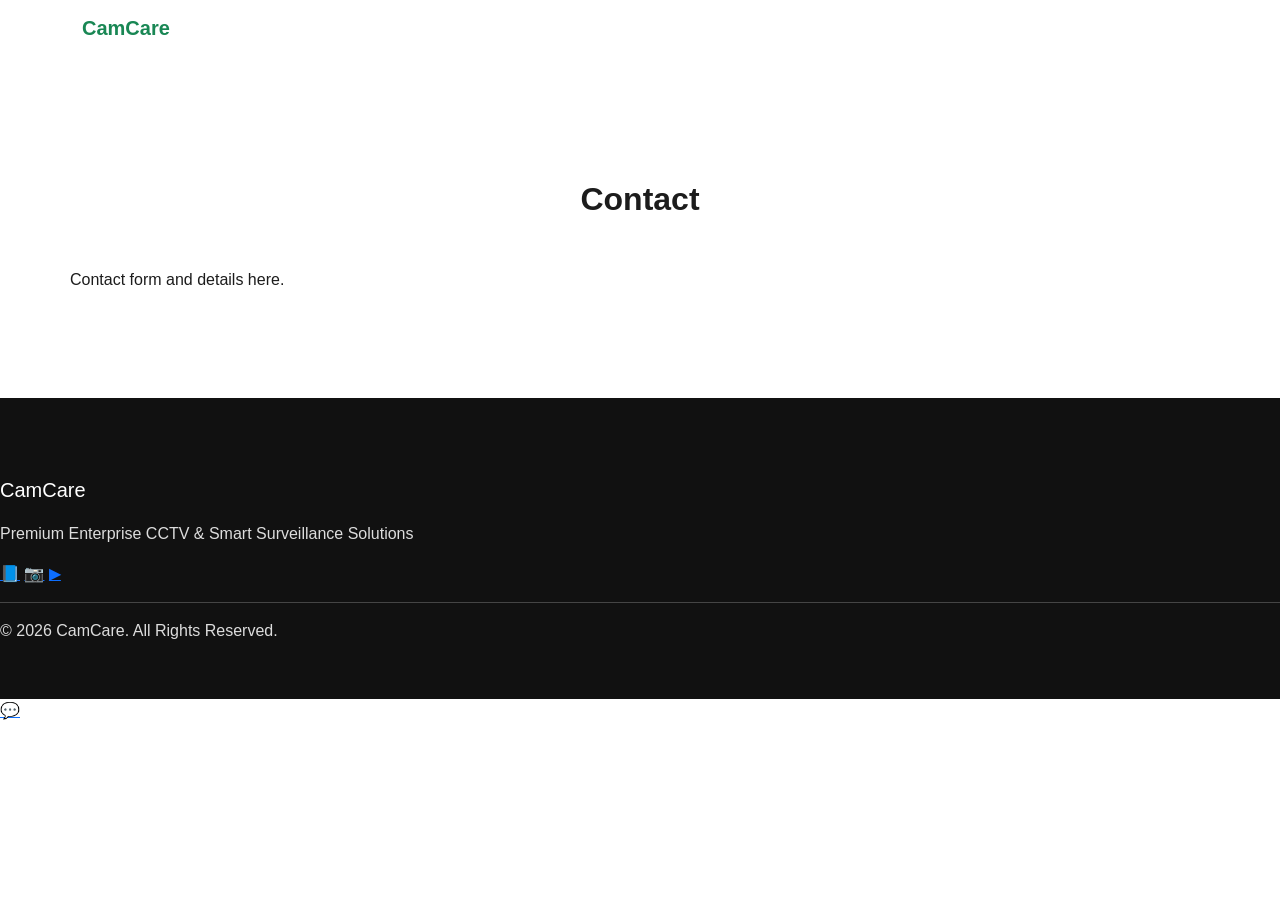
==== contact.html @ 49a0b12b "Initial CamCare website upload" ====
<!DOCTYPE html>
<html>
<head>
<meta charset="UTF-8">
<meta name="viewport" content="width=device-width, initial-scale=1">
<title>Contact</title>
<link href="https://cdn.jsdelivr.net/npm/bootstrap@5.3.2/dist/css/bootstrap.min.css" rel="stylesheet">
<link rel="stylesheet" href="assets/css/style.css">
</head>
<body>

<nav class="navbar navbar-expand-lg fixed-top">
<div class="container">
<a class="navbar-brand fw-bold text-success" href="index.html">CamCare</a>
<div class="collapse navbar-collapse show">
<ul class="navbar-nav ms-auto">
<li class="nav-item"><a class="nav-link" href="index.html">Home</a></li>
<li class="nav-item"><a class="nav-link" href="about.html">About</a></li>
<li class="nav-item"><a class="nav-link" href="products.html">Products</a></li>
<li class="nav-item"><a class="nav-link" href="portfolio.html">Portfolio</a></li>
<li class="nav-item"><a class="nav-link" href="contact.html">Contact</a></li>
</ul>
</div>
</div>
</nav>

<div style="margin-top:90px;"></div>

<section class='section container'><h2 class='section-title'>Contact</h2><p>Contact form and details here.</p></section>

<footer class="footer">
<h5>CamCare</h5>
<p>Premium Enterprise CCTV & Smart Surveillance Solutions</p>
<div>
<a href="#">📘</a>
<a href="#">📷</a>
<a href="#">▶</a>
</div>
<hr>
<p>© <span id="year"></span> CamCare. All Rights Reserved.</p>
</footer>

<a id="whatsappBtn" class="whatsapp" target="_blank">💬</a>

<script src="https://cdn.jsdelivr.net/npm/bootstrap@5.3.2/dist/js/bootstrap.bundle.min.js"></script>
<script src="assets/js/config.js"></script>
<script src="assets/js/main.js"></script>
</body>
</html>
---- assets/css/style.css ----
:root {
  --primary: #046A38;
  --primary-dark: #034d29;
  --light-bg: #f8f9fa;
  --text-dark: #1c1c1c;
}

/* GLOBAL */
body {
  font-family: 'Segoe UI', sans-serif;
  background: #ffffff;
  color: var(--text-dark);
}

.section {
  padding: 90px 0;
}

.section-alt {
  background: var(--light-bg);
}

.section-title {
  text-align: center;
  font-weight: 700;
  margin-bottom: 50px;
}

/* ================= HERO ================= */

.hero {
  background:
    linear-gradient(rgba(4, 106, 56, 0.75), rgba(4, 106, 56, 0.75)),
    url('../images/hero-tech.jpg') center/cover no-repeat;
  color: #fff;
  padding: 140px 0;
  text-align: center;
}

.hero h1 {
  font-weight: 700;
}

.hero .btn {
  background: #fff;
  color: var(--primary);
  font-weight: 600;
  border-radius: 50px;
  padding: 12px 30px;
}

.hero .btn:hover {
  background: #e6f4ec;
}

/* ================= ABOUT ================= */

.about-title {
  font-size: 36px;
  font-weight: 700;
  margin-bottom: 20px;
  color: var(--primary);
}

.about-text {
  line-height: 1.7;
  margin-bottom: 15px;
  color: #444;
}

.about-img {
  border-radius: 15px;
  box-shadow: 0 15px 40px rgba(0, 0, 0, 0.15);
}

.btn-learn {
  background: var(--primary);
  color: #fff;
  padding: 10px 28px;
  border-radius: 40px;
  font-weight: 600;
  transition: .3s;
}

.btn-learn:hover {
  background: var(--primary-dark);
  color: #fff;
}

/* ================= VISION MISSION ================= */

.section-alt .card {
  border: none;
  border-radius: 15px;
  box-shadow: 0 10px 30px rgba(0, 0, 0, 0.08);
  transition: .3s;
}

.section-alt .card:hover {
  transform: translateY(-5px);
}

.section-alt h5 {
  color: var(--primary);
  font-weight: 600;
  margin-bottom: 15px;
}

/* ================= QUOTE SECTION ================= */

.quote-section {
  background:
    linear-gradient(rgba(0, 0, 0, 0.5), rgba(0, 0, 0, 0.5)),
    url('../images/hero-tech.jpg') center/cover no-repeat;
  padding: 120px 0;
}

.quote-box {
  background: #ffffff;
  padding: 50px;
  border-radius: 20px;
  box-shadow: 0 20px 50px rgba(0, 0, 0, 0.2);
}

.quote-box h3 {
  font-weight: 700;
}

.form-control {
  border-radius: 10px;
  padding: 12px;
}

.btn-primary-custom {
  background: var(--primary);
  color: #fff;
  border: none;
  padding: 12px 35px;
  border-radius: 30px;
  font-weight: 600;
  transition: .3s;
}

.btn-primary-custom:hover {
  background: var(--primary-dark);
}

/* ================= TESTIMONIALS ================= */

.testimonials-section {
  background: var(--light-bg);
}

.testimonials-wrapper {
  background: #fff;
  padding: 70px 50px;
  border-radius: 20px;
  box-shadow: 0 15px 40px rgba(0, 0, 0, 0.1);
}

.testimonial-subtitle {
  color: var(--primary);
  font-weight: 600;
}

.testimonial-title {
  font-size: 32px;
  font-weight: 700;
  margin-bottom: 30px;
}

.testimonial-card {
  background: #ffffff;
  padding: 30px;
  border-radius: 15px;
  box-shadow: 0 10px 25px rgba(0, 0, 0, 0.08);
  transition: .3s;
  height: 100%;
}

.testimonial-card:hover {
  transform: translateY(-5px);
}

.stars {
  color: #f4b400;
  margin-bottom: 15px;
  font-size: 18px;
}

.client-name {
  margin-top: 15px;
  font-weight: 600;
  color: var(--primary);
}

/* ================= NAVBAR ================= */

.custom-navbar {
  background: linear-gradient(90deg,
      #ffffff 0%,
      #e6f4ec 40%,
      var(--primary) 100%);
  padding: 15px 0;
}

.navbar-brand {
  color: var(--primary);
  font-weight: 700;
}

.nav-link {
  color: #fff !important;
  font-weight: 500;
}

/* ================= FOOTER ================= */

.footer {
  background: #111;
  color: #ddd;
  padding: 80px 0 40px;
}

.footer-logo {
  font-size: 40px;
  font-weight: 300;
  letter-spacing: 2px;
  margin-bottom: 20px;
}

.footer h5 {
  color: #fff;
  margin-bottom: 20px;
}

.footer-links {
  list-style: none;
  padding: 0;
}

.footer-links li {
  margin-bottom: 10px;
}

.footer-links a {
  color: #bbb;
  text-decoration: none;
  transition: .3s;
}

.footer-links a:hover {
  color: var(--primary);
}

.social-icons a {
  font-size: 22px;
  margin: 0 10px;
  color: #fff;
  transition: .3s;
}

.social-icons a:hover {
  color: var(--primary);
}

.copyright {
  color: #aaa;
  font-size: 14px;
}

/* ================= WHATSAPP ================= */

.whatsapp-float {
  position: fixed;
  bottom: 25px;
  right: 25px;
  background: #25D366;
  color: #fff;
  font-size: 24px;
  padding: 12px 16px;
  border-radius: 50%;
  box-shadow: 0 8px 20px rgba(0, 0, 0, .3);
  z-index: 999;
  transition: .3s;
}

.whatsapp-float:hover {
  transform: scale(1.1);
}

/* ================= RESPONSIVE ================= */

@media(max-width:768px) {
  .section {
    padding: 60px 0;
  }

  .quote-box {
    padding: 30px;
  }
}

/* PAGE BANNER */
.page-banner {
  background:
    linear-gradient(rgba(4, 106, 56, 0.85), rgba(4, 106, 56, 0.85)),
    url('../images/hero-tech.jpg') center/cover no-repeat;
  padding: 100px 0;
  color: #fff;
}

.page-banner h1 {
  font-weight: 700;
}

/* PRODUCT CARDS */
.product-card {
  background: #ffffff;
  padding: 40px 20px;
  border-radius: 20px;
  box-shadow: 0 10px 30px rgba(0, 0, 0, 0.08);
  transition: .3s;
}

.product-card:hover {
  transform: translateY(-8px);
}

.product-img {
  max-height: 220px;
  object-fit: contain;
  margin-bottom: 20px;
}

.btn-green {
  background: #046A38;
  color: #fff;
  padding: 8px 28px;
  border-radius: 30px;
  font-weight: 600;
}

.btn-green:hover {
  background: #034d29;
  color: #fff;
}
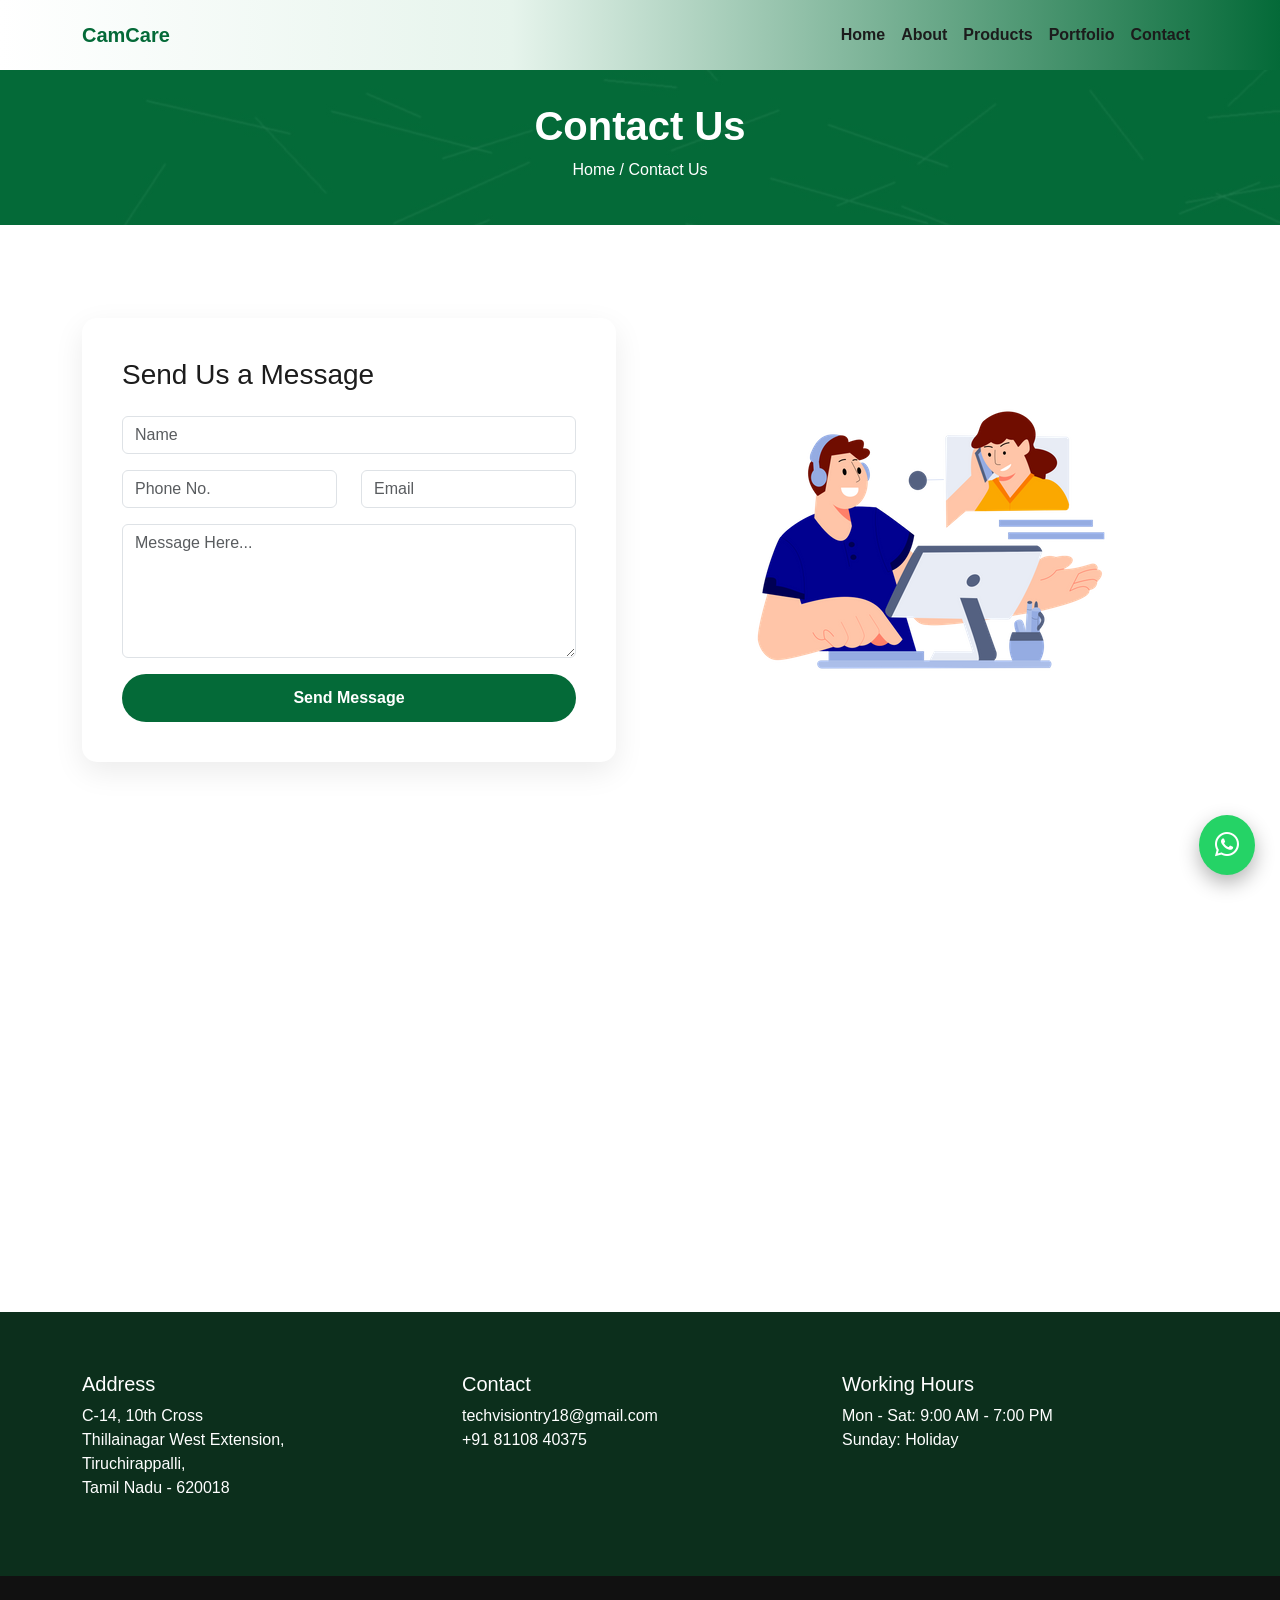
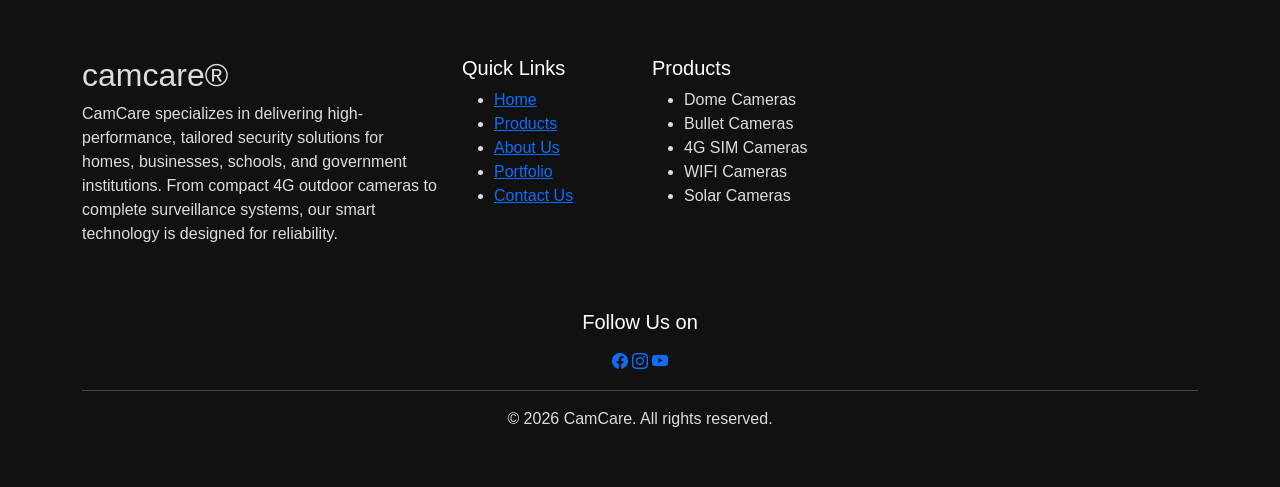
==== commit 1992deff: "Updated navbar styling, contact page, added images" ====
--- a/contact.html
+++ b/contact.html
@@ -1,50 +1,121 @@
-
 <!DOCTYPE html>
 <html>
+
 <head>
-<meta charset="UTF-8">
-<meta name="viewport" content="width=device-width, initial-scale=1">
-<title>Contact</title>
-<link href="https://cdn.jsdelivr.net/npm/bootstrap@5.3.2/dist/css/bootstrap.min.css" rel="stylesheet">
-<link rel="stylesheet" href="assets/css/style.css">
+    <meta charset="UTF-8">
+    <meta name="viewport" content="width=device-width, initial-scale=1">
+    <title>CamCare - Contact</title>
+
+    <link href="https://cdn.jsdelivr.net/npm/bootstrap@5.3.2/dist/css/bootstrap.min.css" rel="stylesheet">
+    <link rel="stylesheet" href="assets/css/style.css">
+    <link rel="stylesheet" href="https://cdn.jsdelivr.net/npm/bootstrap-icons@1.11.3/font/bootstrap-icons.css">
 </head>
+
 <body>
 
-<nav class="navbar navbar-expand-lg fixed-top">
-<div class="container">
-<a class="navbar-brand fw-bold text-success" href="index.html">CamCare</a>
-<div class="collapse navbar-collapse show">
-<ul class="navbar-nav ms-auto">
-<li class="nav-item"><a class="nav-link" href="index.html">Home</a></li>
-<li class="nav-item"><a class="nav-link" href="about.html">About</a></li>
-<li class="nav-item"><a class="nav-link" href="products.html">Products</a></li>
-<li class="nav-item"><a class="nav-link" href="portfolio.html">Portfolio</a></li>
-<li class="nav-item"><a class="nav-link" href="contact.html">Contact</a></li>
-</ul>
-</div>
-</div>
-</nav>
+    <div id="header"></div>
 
-<div style="margin-top:90px;"></div>
+    <!-- HERO BANNER -->
+    <section class="page-banner">
+        <div class="container text-center">
+            <h1>Contact Us</h1>
+            <p>Home / Contact Us</p>
+        </div>
+    </section>
 
-<section class='section container'><h2 class='section-title'>Contact</h2><p>Contact form and details here.</p></section>
+    <!-- CONTACT FORM SECTION -->
+    <section class="section">
+        <div class="container">
+            <div class="row align-items-center g-5">
 
-<footer class="footer">
-<h5>CamCare</h5>
-<p>Premium Enterprise CCTV & Smart Surveillance Solutions</p>
-<div>
-<a href="#">📘</a>
-<a href="#">📷</a>
-<a href="#">▶</a>
-</div>
-<hr>
-<p>© <span id="year"></span> CamCare. All Rights Reserved.</p>
-</footer>
+                <!-- FORM -->
+                <div class="col-lg-6">
+                    <div class="contact-card">
+                        <h3 class="mb-4">Send Us a Message</h3>
 
-<a id="whatsappBtn" class="whatsapp" target="_blank">💬</a>
+                        <form>
+                            <div class="mb-3">
+                                <input type="text" class="form-control" placeholder="Name">
+                            </div>
 
-<script src="https://cdn.jsdelivr.net/npm/bootstrap@5.3.2/dist/js/bootstrap.bundle.min.js"></script>
-<script src="assets/js/config.js"></script>
-<script src="assets/js/main.js"></script>
+                            <div class="row">
+                                <div class="col-md-6 mb-3">
+                                    <input type="text" class="form-control" placeholder="Phone No.">
+                                </div>
+
+                                <div class="col-md-6 mb-3">
+                                    <input type="email" class="form-control" placeholder="Email">
+                                </div>
+                            </div>
+
+                            <div class="mb-3">
+                                <textarea class="form-control" rows="5" placeholder="Message Here..."></textarea>
+                            </div>
+
+                            <button type="submit" class="btn btn-primary-custom w-100">
+                                Send Message
+                            </button>
+                        </form>
+                    </div>
+                </div>
+
+                <!-- IMAGE -->
+                <div class="col-lg-6 text-center">
+                    <img src="assets/images/contact-illustration.png" class="img-fluid contact-img"
+                        alt="Contact Illustration">
+                </div>
+
+            </div>
+        </div>
+    </section>
+
+    <!-- GOOGLE MAP -->
+    <section class="map-section">
+        <iframe src="https://www.google.com/maps?q=Thillainagar,Trichy,Tamil%20Nadu&output=embed" width="100%"
+            height="450" style="border:0;" allowfullscreen="" loading="lazy">
+        </iframe>
+    </section>
+
+    <!-- CONTACT STRIP -->
+    <section class="contact-strip">
+        <div class="container">
+            <div class="row text-white">
+
+                <div class="col-md-4">
+                    <h5>Address</h5>
+                    <p>
+                        C-14, 10th Cross<br>
+                        Thillainagar West Extension,<br>
+                        Tiruchirappalli,<br>
+                        Tamil Nadu - 620018
+                    </p>
+                </div>
+
+                <div class="col-md-4">
+                    <h5>Contact</h5>
+                    <p>
+                        techvisiontry18@gmail.com<br>
+                        +91 81108 40375
+                    </p>
+                </div>
+
+                <div class="col-md-4">
+                    <h5>Working Hours</h5>
+                    <p>
+                        Mon - Sat: 9:00 AM - 7:00 PM<br>
+                        Sunday: Holiday
+                    </p>
+                </div>
+
+            </div>
+        </div>
+    </section>
+
+    <div id="footer"></div>
+
+    <script src="assets/js/layout.js"></script>
+    <script src="https://cdn.jsdelivr.net/npm/bootstrap@5.3.2/dist/js/bootstrap.bundle.min.js"></script>
+
 </body>
-</html>
+
+</html>
--- a/assets/css/style.css
+++ b/assets/css/style.css
@@ -33,7 +33,11 @@
     linear-gradient(rgba(4, 106, 56, 0.75), rgba(4, 106, 56, 0.75)),
     url('../images/hero-tech.jpg') center/cover no-repeat;
   color: #fff;
-  padding: 140px 0;
+
+  min-height: 80vh;
+  display: flex;
+  align-items: center;
+  justify-content: center;
   text-align: center;
 }
 
@@ -53,145 +57,24 @@
   background: #e6f4ec;
 }
 
-/* ================= ABOUT ================= */
-
-.about-title {
-  font-size: 36px;
-  font-weight: 700;
-  margin-bottom: 20px;
-  color: var(--primary);
-}
-
-.about-text {
-  line-height: 1.7;
-  margin-bottom: 15px;
-  color: #444;
-}
-
-.about-img {
-  border-radius: 15px;
-  box-shadow: 0 15px 40px rgba(0, 0, 0, 0.15);
-}
-
-.btn-learn {
-  background: var(--primary);
-  color: #fff;
-  padding: 10px 28px;
-  border-radius: 40px;
-  font-weight: 600;
-  transition: .3s;
-}
-
-.btn-learn:hover {
-  background: var(--primary-dark);
-  color: #fff;
-}
-
-/* ================= VISION MISSION ================= */
-
-.section-alt .card {
-  border: none;
-  border-radius: 15px;
-  box-shadow: 0 10px 30px rgba(0, 0, 0, 0.08);
-  transition: .3s;
-}
-
-.section-alt .card:hover {
-  transform: translateY(-5px);
-}
-
-.section-alt h5 {
-  color: var(--primary);
-  font-weight: 600;
-  margin-bottom: 15px;
-}
-
-/* ================= QUOTE SECTION ================= */
-
-.quote-section {
+/* ================= PAGE BANNER ================= */
+
+.page-banner {
   background:
-    linear-gradient(rgba(0, 0, 0, 0.5), rgba(0, 0, 0, 0.5)),
+    linear-gradient(rgba(4, 106, 56, 0.85), rgba(4, 106, 56, 0.85)),
     url('../images/hero-tech.jpg') center/cover no-repeat;
-  padding: 120px 0;
-}
-
-.quote-box {
-  background: #ffffff;
-  padding: 50px;
-  border-radius: 20px;
-  box-shadow: 0 20px 50px rgba(0, 0, 0, 0.2);
-}
-
-.quote-box h3 {
-  font-weight: 700;
-}
-
-.form-control {
-  border-radius: 10px;
-  padding: 12px;
-}
-
-.btn-primary-custom {
-  background: var(--primary);
-  color: #fff;
-  border: none;
-  padding: 12px 35px;
-  border-radius: 30px;
-  font-weight: 600;
-  transition: .3s;
-}
-
-.btn-primary-custom:hover {
-  background: var(--primary-dark);
-}
-
-/* ================= TESTIMONIALS ================= */
-
-.testimonials-section {
-  background: var(--light-bg);
-}
-
-.testimonials-wrapper {
-  background: #fff;
-  padding: 70px 50px;
-  border-radius: 20px;
-  box-shadow: 0 15px 40px rgba(0, 0, 0, 0.1);
-}
-
-.testimonial-subtitle {
-  color: var(--primary);
-  font-weight: 600;
-}
-
-.testimonial-title {
-  font-size: 32px;
-  font-weight: 700;
-  margin-bottom: 30px;
-}
-
-.testimonial-card {
-  background: #ffffff;
-  padding: 30px;
-  border-radius: 15px;
-  box-shadow: 0 10px 25px rgba(0, 0, 0, 0.08);
-  transition: .3s;
-  height: 100%;
-}
-
-.testimonial-card:hover {
-  transform: translateY(-5px);
-}
-
-.stars {
-  color: #f4b400;
-  margin-bottom: 15px;
-  font-size: 18px;
-}
-
-.client-name {
-  margin-top: 15px;
-  font-weight: 600;
-  color: var(--primary);
+
+  min-height: 25vh;
+  display: flex;
+  align-items: center;
+  justify-content: center;
+  text-align: center;
+  color: #fff;
+}
+
+.page-banner h1 {
+  font-weight: 700;
+  margin-top: 75px;
 }
 
 /* ================= NAVBAR ================= */
@@ -204,14 +87,232 @@
   padding: 15px 0;
 }
 
+/* Brand */
 .navbar-brand {
   color: var(--primary);
   font-weight: 700;
 }
 
+/* 🔥 UPDATED MENU TEXT COLOR */
 .nav-link {
-  color: #fff !important;
-  font-weight: 500;
+  color: #1c1c1c !important;
+  /* Dark color */
+  font-weight: 600;
+  transition: 0.3s;
+}
+
+/* Hover */
+.nav-link:hover {
+  color: var(--primary-dark) !important;
+}
+
+/* Active */
+.nav-link.active {
+  color: var(--primary) !important;
+}
+
+/* Mobile navbar background fix */
+@media (max-width: 991px) {
+  .navbar-collapse {
+    background: #ffffff;
+    padding: 15px;
+    border-radius: 10px;
+  }
+
+  .nav-link {
+    color: #1c1c1c !important;
+  }
+}
+
+/* ================= ABOUT ================= */
+
+.about-title {
+  font-size: 36px;
+  font-weight: 700;
+  margin-bottom: 20px;
+  color: var(--primary);
+}
+
+.about-text {
+  line-height: 1.7;
+  margin-bottom: 15px;
+  color: #444;
+}
+
+.about-img {
+  border-radius: 20px;
+  box-shadow: 0 20px 40px rgba(0, 0, 0, 0.2);
+}
+
+/* ================= BUTTONS ================= */
+
+.btn-learn {
+  background: var(--primary);
+  color: #fff;
+  padding: 10px 28px;
+  border-radius: 40px;
+  font-weight: 600;
+  transition: .3s;
+}
+
+.btn-learn:hover {
+  background: var(--primary-dark);
+  color: #fff;
+}
+
+.btn-primary-custom {
+  background: var(--primary);
+  color: #fff;
+  border: none;
+  padding: 12px 35px;
+  border-radius: 30px;
+  font-weight: 600;
+  transition: .3s;
+}
+
+.btn-primary-custom:hover {
+  background: var(--primary-dark);
+}
+
+/* ================= VISION ================= */
+
+.section-alt .card {
+  border: none;
+  border-radius: 15px;
+  box-shadow: 0 10px 30px rgba(0, 0, 0, 0.08);
+  transition: .3s;
+}
+
+.section-alt .card:hover {
+  transform: translateY(-5px);
+}
+
+.section-alt h5 {
+  color: var(--primary);
+  font-weight: 600;
+  margin-bottom: 15px;
+}
+
+/* ================= QUOTE ================= */
+
+.quote-section {
+  background:
+    linear-gradient(rgba(0, 0, 0, 0.5), rgba(0, 0, 0, 0.5)),
+    url('../images/hero-tech.jpg') center/cover no-repeat;
+  padding: 120px 0;
+}
+
+.quote-box {
+  background: #ffffff;
+  padding: 50px;
+  border-radius: 20px;
+  box-shadow: 0 20px 50px rgba(0, 0, 0, 0.2);
+}
+
+/* ================= TESTIMONIALS ================= */
+
+.testimonials-section {
+  background: var(--light-bg);
+}
+
+.testimonials-wrapper {
+  background: #fff;
+  padding: 70px 50px;
+  border-radius: 20px;
+  box-shadow: 0 15px 40px rgba(0, 0, 0, 0.1);
+}
+
+.testimonial-subtitle {
+  color: var(--primary);
+  font-weight: 600;
+}
+
+.testimonial-title {
+  font-size: 32px;
+  font-weight: 700;
+  margin-bottom: 30px;
+}
+
+.testimonial-card {
+  background: #ffffff;
+  padding: 30px;
+  border-radius: 15px;
+  box-shadow: 0 10px 25px rgba(0, 0, 0, 0.08);
+  transition: .3s;
+  height: 100%;
+}
+
+.testimonial-card:hover {
+  transform: translateY(-5px);
+}
+
+.stars {
+  color: #f4b400;
+  margin-bottom: 15px;
+}
+
+.client-name {
+  margin-top: 15px;
+  font-weight: 600;
+  color: var(--primary);
+}
+
+/* ================= PRODUCTS ================= */
+
+.product-card {
+  background: #ffffff;
+  padding: 40px 20px;
+  border-radius: 20px;
+  box-shadow: 0 10px 30px rgba(0, 0, 0, 0.08);
+  transition: .3s;
+}
+
+.product-card:hover {
+  transform: translateY(-8px);
+}
+
+.product-img {
+  max-height: 220px;
+  object-fit: contain;
+  margin-bottom: 20px;
+}
+
+/* ================= ACHIEVEMENTS ================= */
+
+.achievements-section {
+  position: relative;
+  background: url('../images/about-achievements-bg.jpg') center/cover no-repeat;
+  padding: 100px 0;
+  color: white;
+}
+
+.achievements-section .overlay {
+  position: absolute;
+  inset: 0;
+  background: rgba(0, 0, 0, 0.6);
+}
+
+/* ================= CONTACT ================= */
+
+.contact-strip {
+  background: #0c2f1c;
+  padding: 60px 0;
+}
+
+.contact-card {
+  background: #ffffff;
+  padding: 40px;
+  border-radius: 15px;
+  box-shadow: 0 10px 30px rgba(0, 0, 0, 0.08);
+}
+
+.form-control:focus {
+  border-color: #198754;
+  box-shadow: 0 0 0 0.1rem rgba(25, 135, 84, .25);
+}
+
+.map-section iframe {
+  width: 100%;
 }
 
 /* ================= FOOTER ================= */
@@ -222,51 +323,16 @@
   padding: 80px 0 40px;
 }
 
-.footer-logo {
-  font-size: 40px;
-  font-weight: 300;
-  letter-spacing: 2px;
-  margin-bottom: 20px;
-}
-
 .footer h5 {
   color: #fff;
-  margin-bottom: 20px;
-}
-
-.footer-links {
-  list-style: none;
-  padding: 0;
-}
-
-.footer-links li {
-  margin-bottom: 10px;
-}
-
-.footer-links a {
-  color: #bbb;
-  text-decoration: none;
-  transition: .3s;
 }
 
 .footer-links a:hover {
   color: var(--primary);
 }
 
-.social-icons a {
-  font-size: 22px;
-  margin: 0 10px;
-  color: #fff;
-  transition: .3s;
-}
-
 .social-icons a:hover {
   color: var(--primary);
-}
-
-.copyright {
-  color: #aaa;
-  font-size: 14px;
 }
 
 /* ================= WHATSAPP ================= */
@@ -295,53 +361,4 @@
   .section {
     padding: 60px 0;
   }
-
-  .quote-box {
-    padding: 30px;
-  }
-}
-
-/* PAGE BANNER */
-.page-banner {
-  background:
-    linear-gradient(rgba(4, 106, 56, 0.85), rgba(4, 106, 56, 0.85)),
-    url('../images/hero-tech.jpg') center/cover no-repeat;
-  padding: 100px 0;
-  color: #fff;
-}
-
-.page-banner h1 {
-  font-weight: 700;
-}
-
-/* PRODUCT CARDS */
-.product-card {
-  background: #ffffff;
-  padding: 40px 20px;
-  border-radius: 20px;
-  box-shadow: 0 10px 30px rgba(0, 0, 0, 0.08);
-  transition: .3s;
-}
-
-.product-card:hover {
-  transform: translateY(-8px);
-}
-
-.product-img {
-  max-height: 220px;
-  object-fit: contain;
-  margin-bottom: 20px;
-}
-
-.btn-green {
-  background: #046A38;
-  color: #fff;
-  padding: 8px 28px;
-  border-radius: 30px;
-  font-weight: 600;
-}
-
-.btn-green:hover {
-  background: #034d29;
-  color: #fff;
 }
